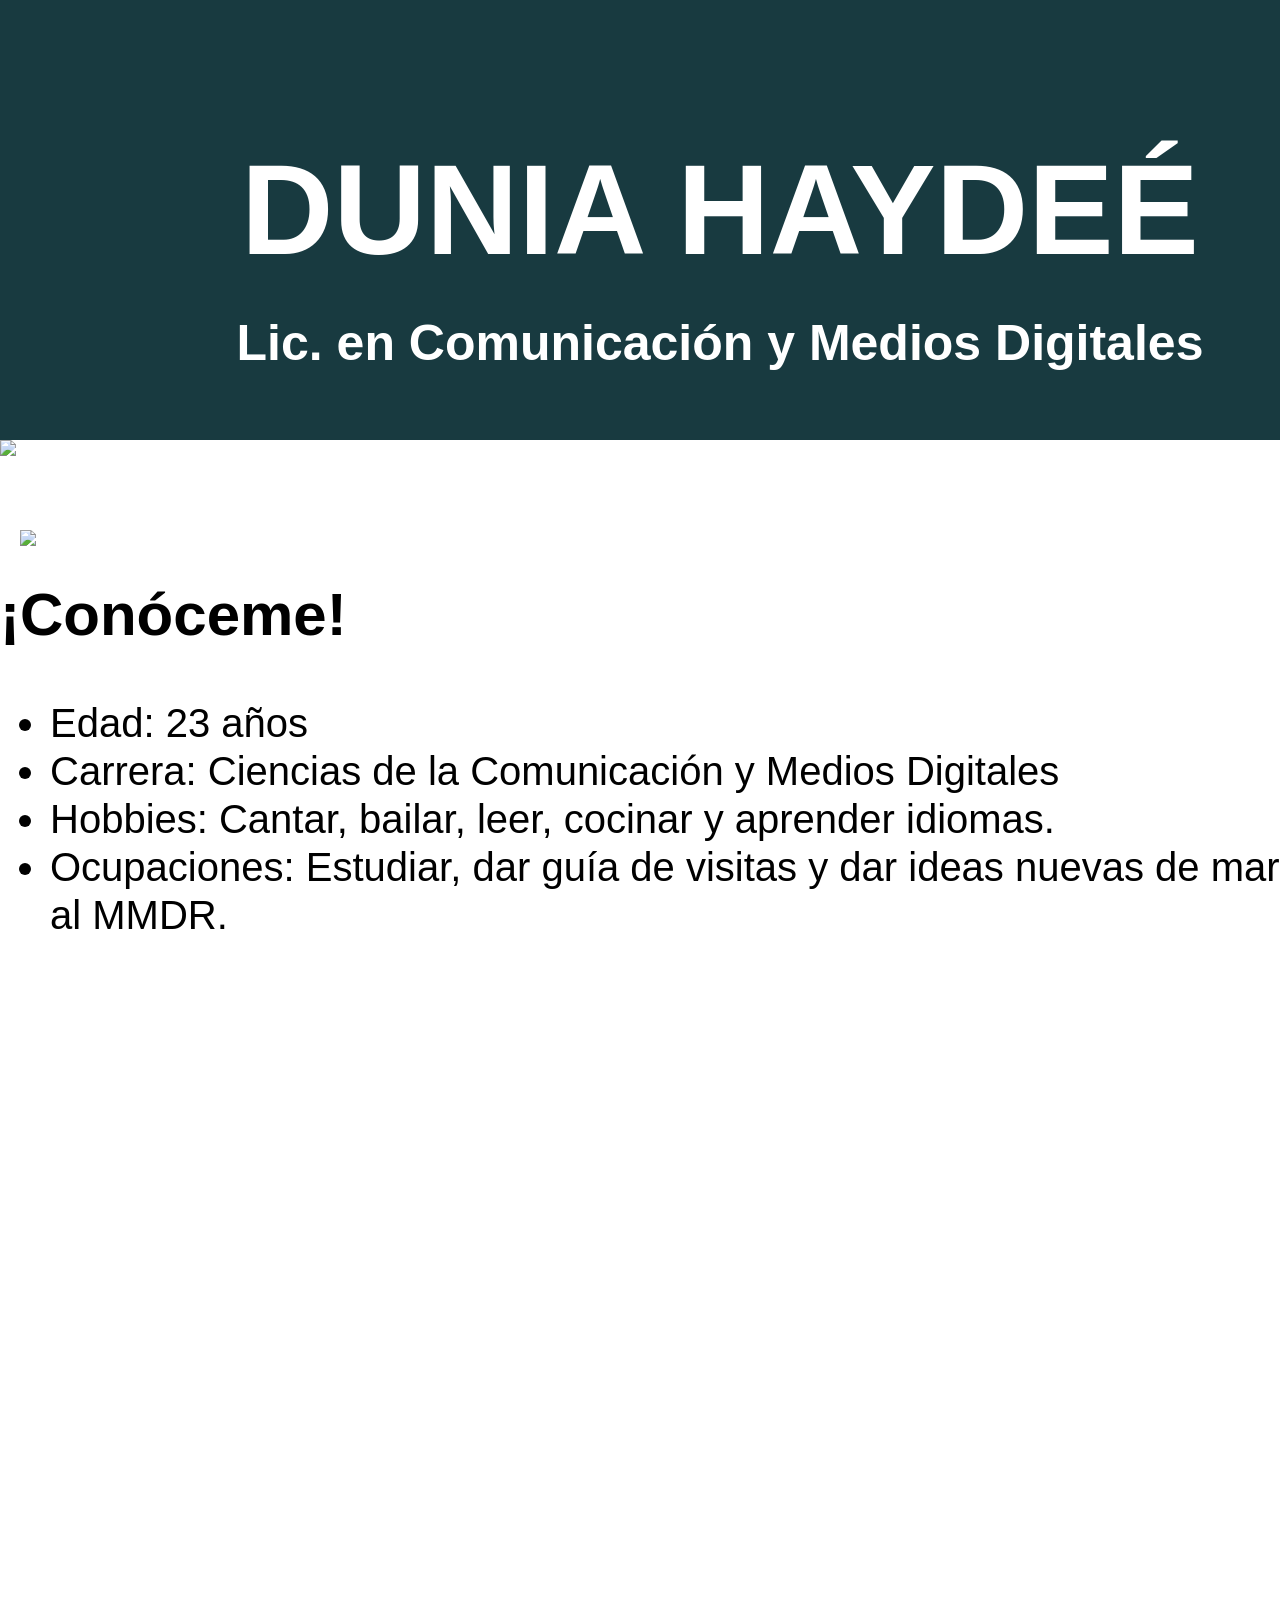
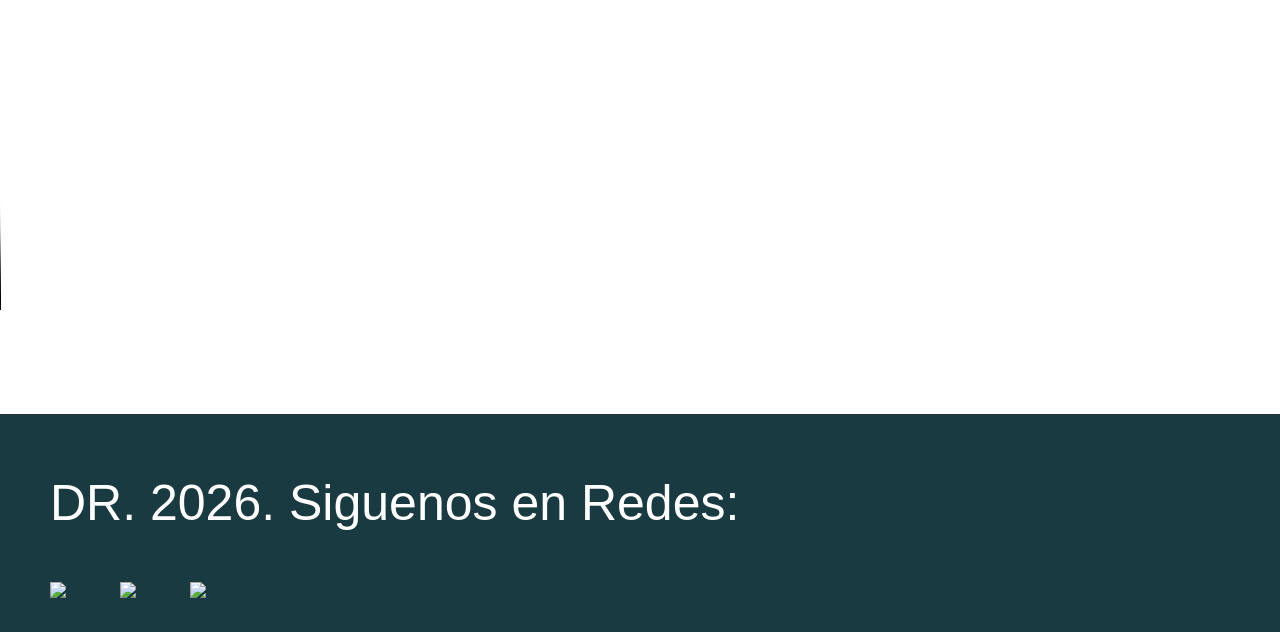
==== dunia.html @ 4fac600c "Add files via upload" ====
<!DOCTYPE html>
<html lang="es">
<head>
    <meta charset="UTF-8">
    <title>Dunia</title>
    <link rel="stylesheet" href="estilo.css" type="text/css">
</head>
<body>
    <div id="container">
        <header style="background-color: #183A40;">
            <h1>DUNIA HAYDEÉ</h1>
            <h2>Lic. en Comunicación y Medios Digitales</h2>
        </header>
        <img src="Imagenes/imgdunia.png">
        <article id="InformacionDunia">
            <img src="Imagenes/dunia.png">
            <h2>¡Conóceme!</h2>
            <ul>
                <li>Edad: 23 años</li>
                <li>Carrera: Ciencias de la Comunicación y Medios Digitales</li>
                <li>Hobbies: Cantar, bailar, leer, cocinar y aprender idiomas.</li>
                <li>Ocupaciones: Estudiar, dar guía de visitas y dar ideas nuevas de marketing  al MMDR.</li>
            </ul>
        </article>
    </div>
    <div id="video">
        <video width="1440" height="810" poster="Videos/PortadaD.jpg"controls>
        <source src="Videos/VideoD.mp4" type="video/mp4">
        Tu navegador no soporta la etiqueta de video HTML5.
        </video>
    </div>
<footer style="background-color: #183A40; color: #FFFFFF">
			<p style="font-family: 'Afacad', sans-serif; font-size: 50px; margin-left: 50px;">DR. 2026. Siguenos en Redes:</p>
			<a href="https://www.facebook.com" target="_blank"><img src="Imagenes/Ellipse 1.png"></a>
			<a href="https://www.tiktok.com" target="_blank"><img src="Imagenes/Ellipse 2.png"></a>
			<a href="https://www.instagram.com" target="_blank"><img src="Imagenes/Ellipse 3.png"></a>
		</footer>
</body>
</html>
---- estilo.css ----
div#container{width: 1440px; margin: 0 auto;}
header {text-align: center;
        color: #FFFFFF;
        height: 300px;
        font-family: 'League Spartan', sans-serif;
        padding: 50px 0px 90px 0px;}
body {margin: 0;
        padding: 0;}
header h1 {font-size: 128px; margin-bottom: -10px;}
header h2 {font-size: 50px;}
article{background-color: #ffffff; color:#000000; 
        font-family: 'League Spartan', sans-serif;
        padding: 70px 0px 70px 0px;
        height: 500px;
        font-size: 40px;}
article ul {padding: 0px 50px 0px 50px; line-height: 1.2;}
article img {float: left; margin-right: 100px; margin-left: 20px}
footer {width: 1440px; margin: 0 auto; margin-top: 100px; padding: 10px 0px 30px 0px;}
footer img {margin-left: 50px; width:}
div#video {width: 1440px; margin: 0 auto;}
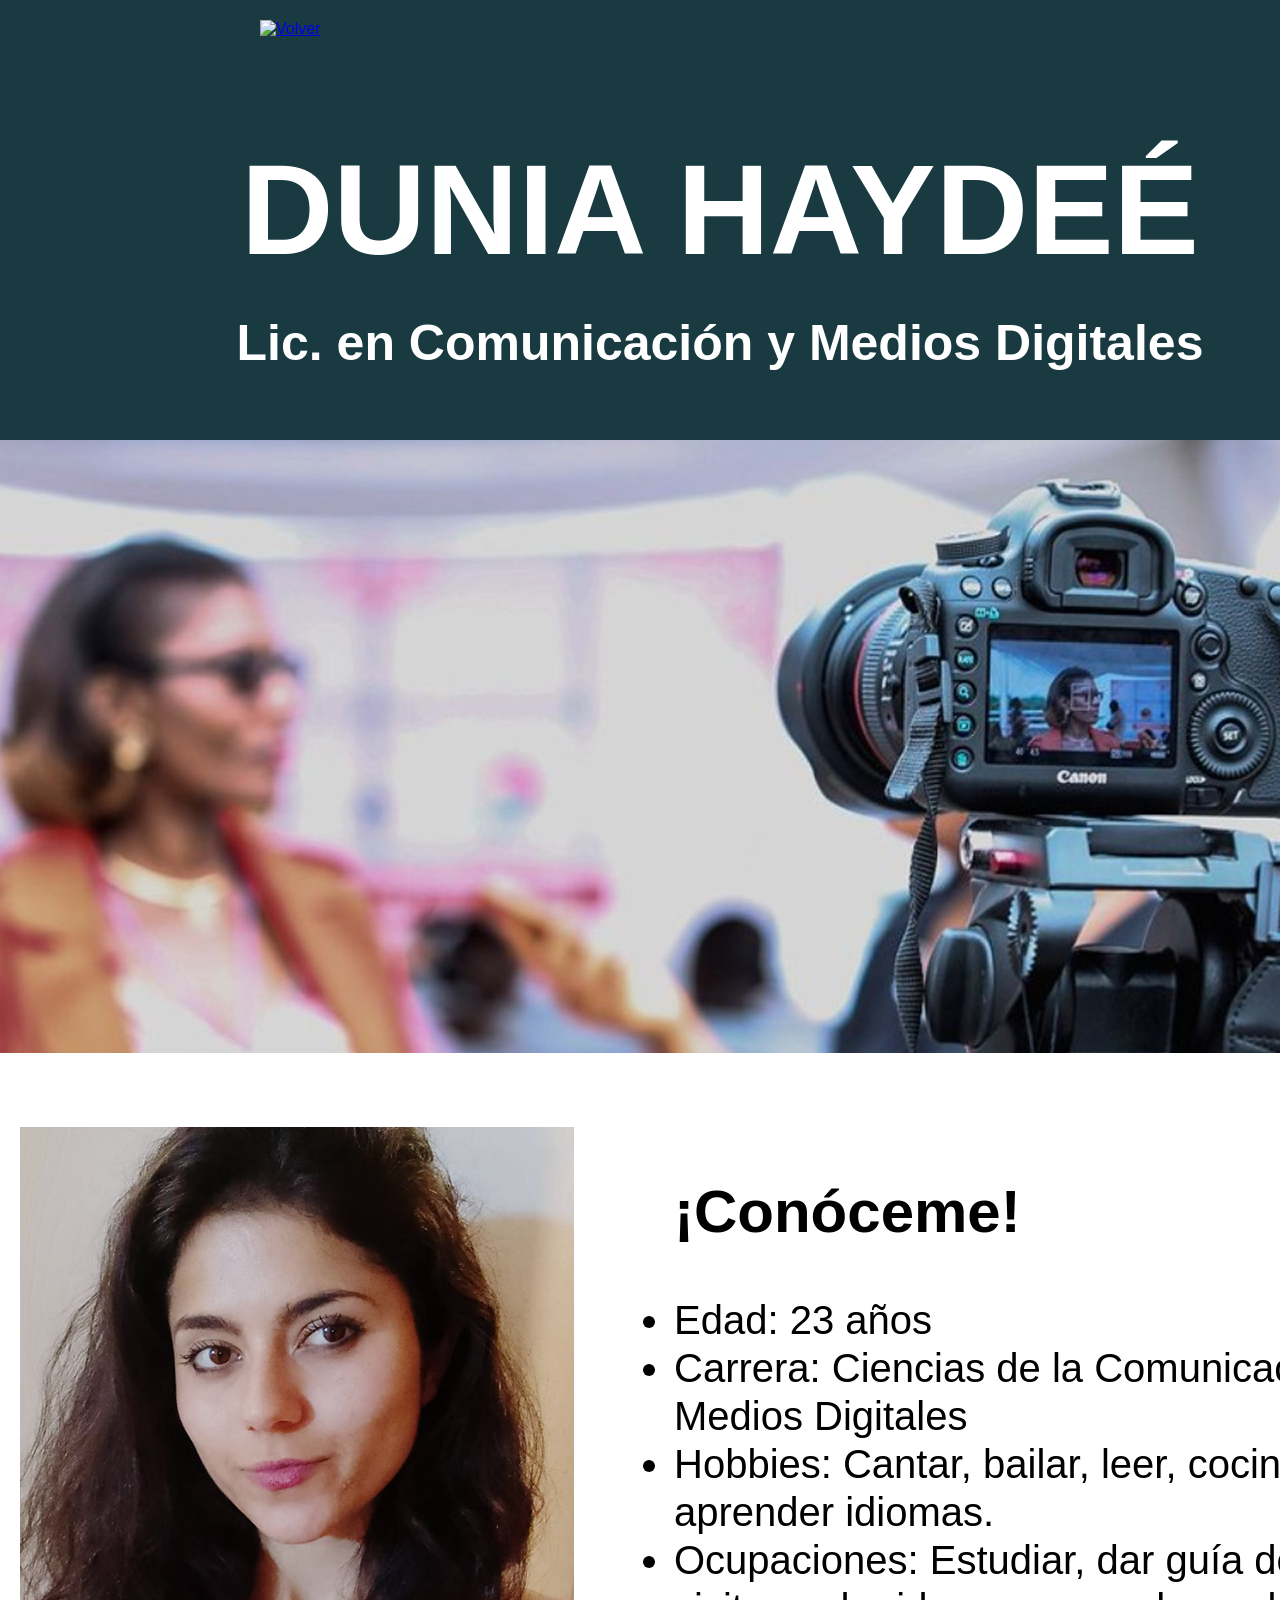
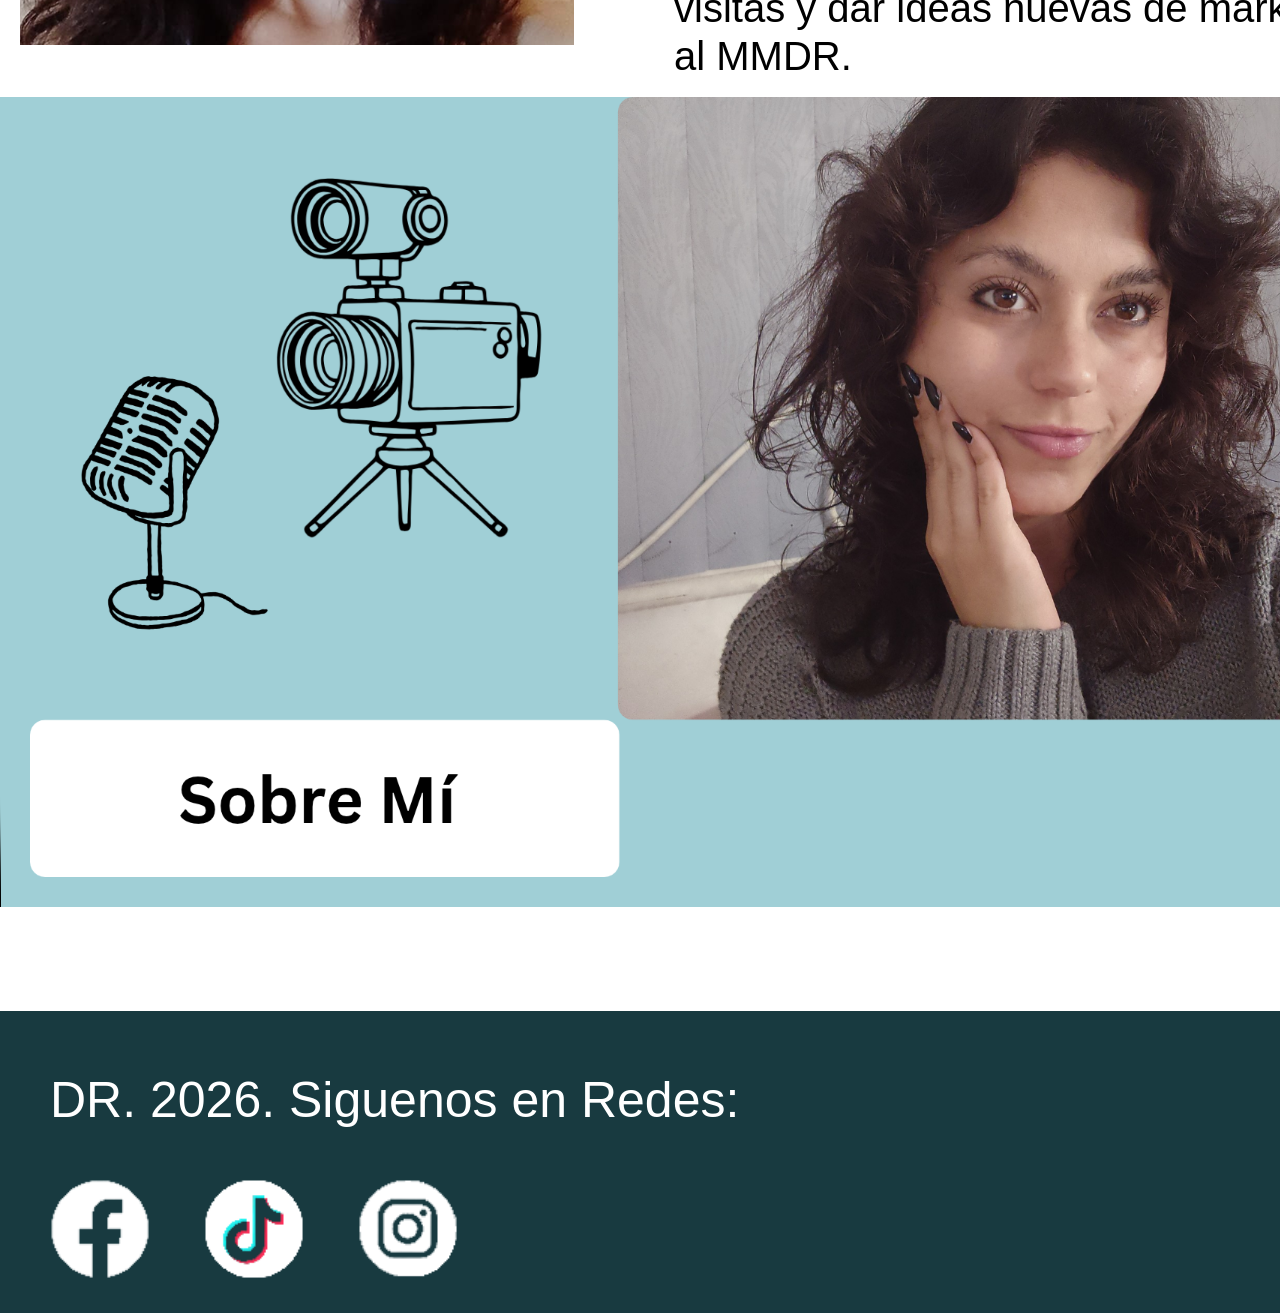
==== commit 8a8b47ea: "Update dunia.html with back button and footer styles Added a back button and adjusted footer styles." ====
--- a/dunia.html
+++ b/dunia.html
@@ -8,6 +8,8 @@
 <body>
     <div id="container">
         <header style="background-color: #183A40;">
+        <a href="index.html" style="position: absolute; top: 20px; left: 260px;">
+        <img src="Imagenes/BotonD.png" alt="Volver"></a>
             <h1>DUNIA HAYDEÉ</h1>
             <h2>Lic. en Comunicación y Medios Digitales</h2>
         </header>
@@ -23,17 +25,17 @@
             </ul>
         </article>
     </div>
-    <div id="video">
-        <video width="1440" height="810" poster="Videos/PortadaD.jpg"controls>
-        <source src="Videos/VideoD.mp4" type="video/mp4">
-        Tu navegador no soporta la etiqueta de video HTML5.
-        </video>
+    <div id="video">
+        <video width="1440" height="810" poster="Videos/PortadaD.jpg"controls>
+        <source src="Videos/VideoD.mp4" type="video/mp4">
+        Tu navegador no soporta la etiqueta de video HTML5.
+        </video>
     </div>
 <footer style="background-color: #183A40; color: #FFFFFF">
 			<p style="font-family: 'Afacad', sans-serif; font-size: 50px; margin-left: 50px;">DR. 2026. Siguenos en Redes:</p>
-			<a href="https://www.facebook.com" target="_blank"><img src="Imagenes/Ellipse 1.png"></a>
-			<a href="https://www.tiktok.com" target="_blank"><img src="Imagenes/Ellipse 2.png"></a>
-			<a href="https://www.instagram.com" target="_blank"><img src="Imagenes/Ellipse 3.png"></a>
+			<a href="https://www.facebook.com" target="_blank"><img src="Imagenes/Ellipse 1.png"style="width: 100px; height: 100px"></a>
+			<a href="https://www.tiktok.com" target="_blank"><img src="Imagenes/Ellipse 2.png" style="width: 100px; height: 100px"></a>
+			<a href="https://www.instagram.com" target="_blank"><img src="Imagenes/Ellipse 3.png" style="width: 100px; height: 100px"></a>
 		</footer>
 </body>
-</html>+</html>
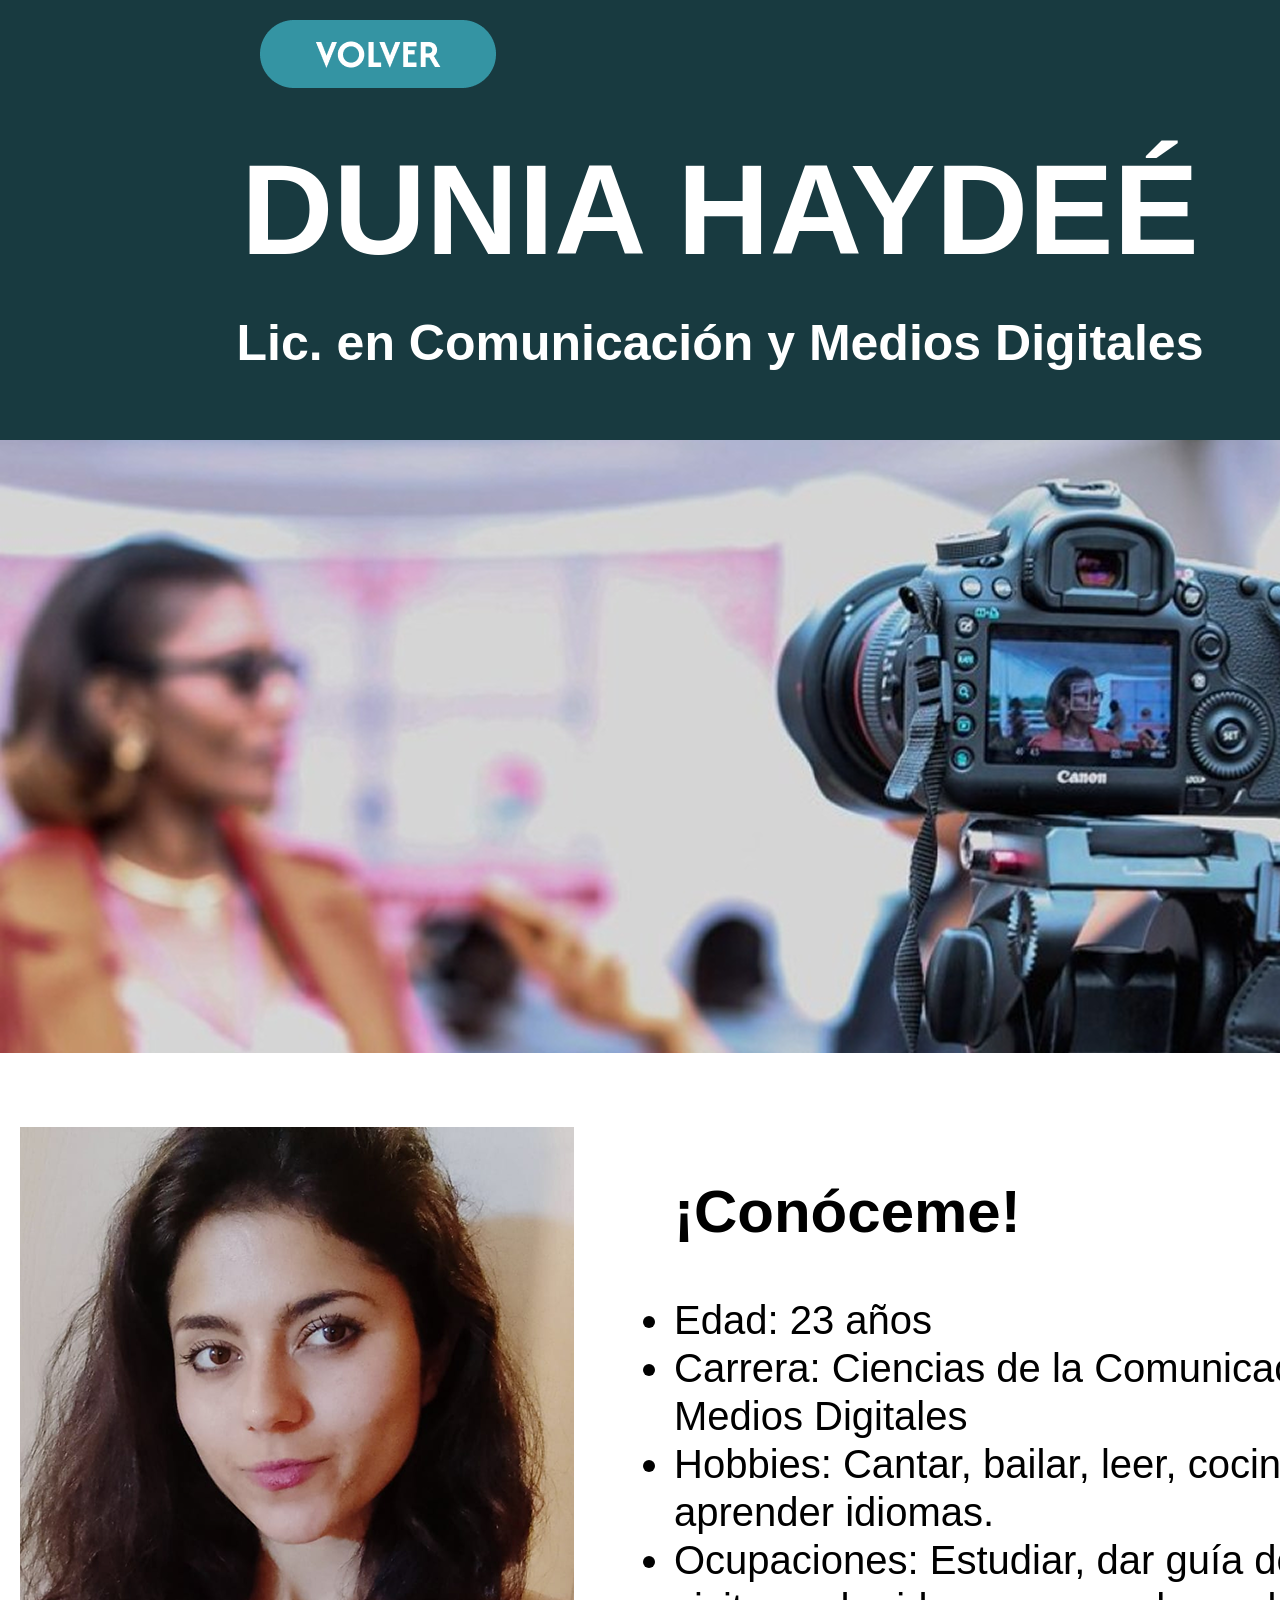
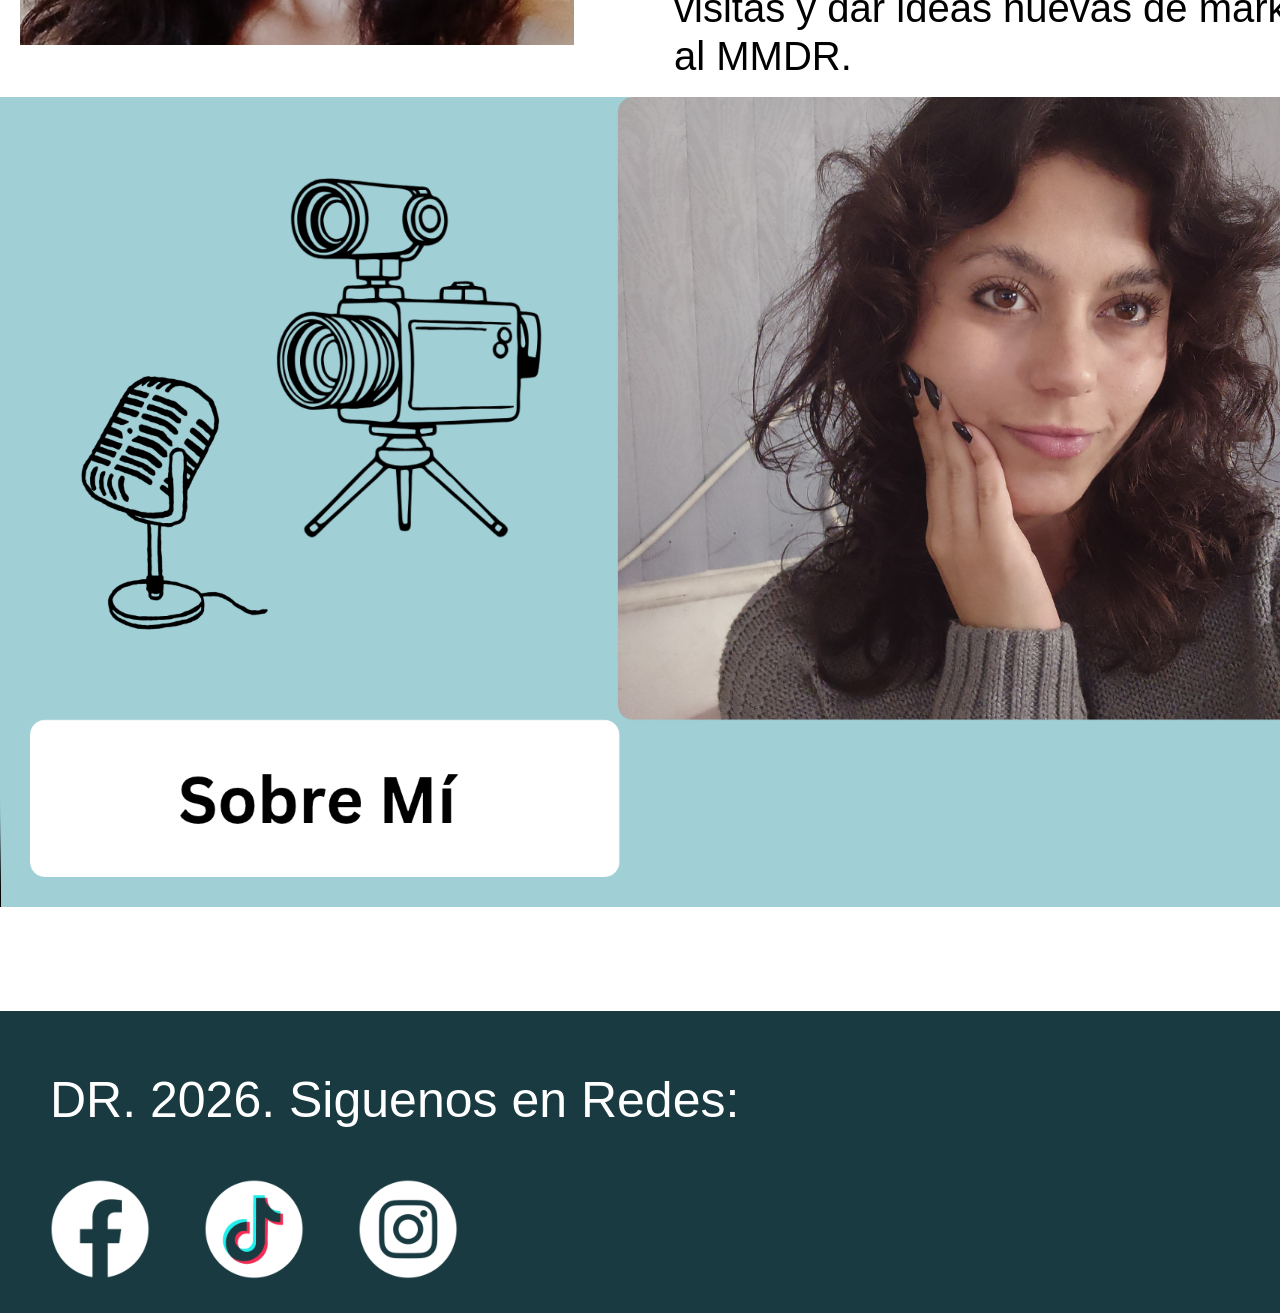
==== commit 0eb35cb0: "Add files via upload" ====
--- a/dunia.html
+++ b/dunia.html
@@ -38,4 +38,4 @@
 			<a href="https://www.instagram.com" target="_blank"><img src="Imagenes/Ellipse 3.png" style="width: 100px; height: 100px"></a>
 		</footer>
 </body>
-</html>
+</html>
